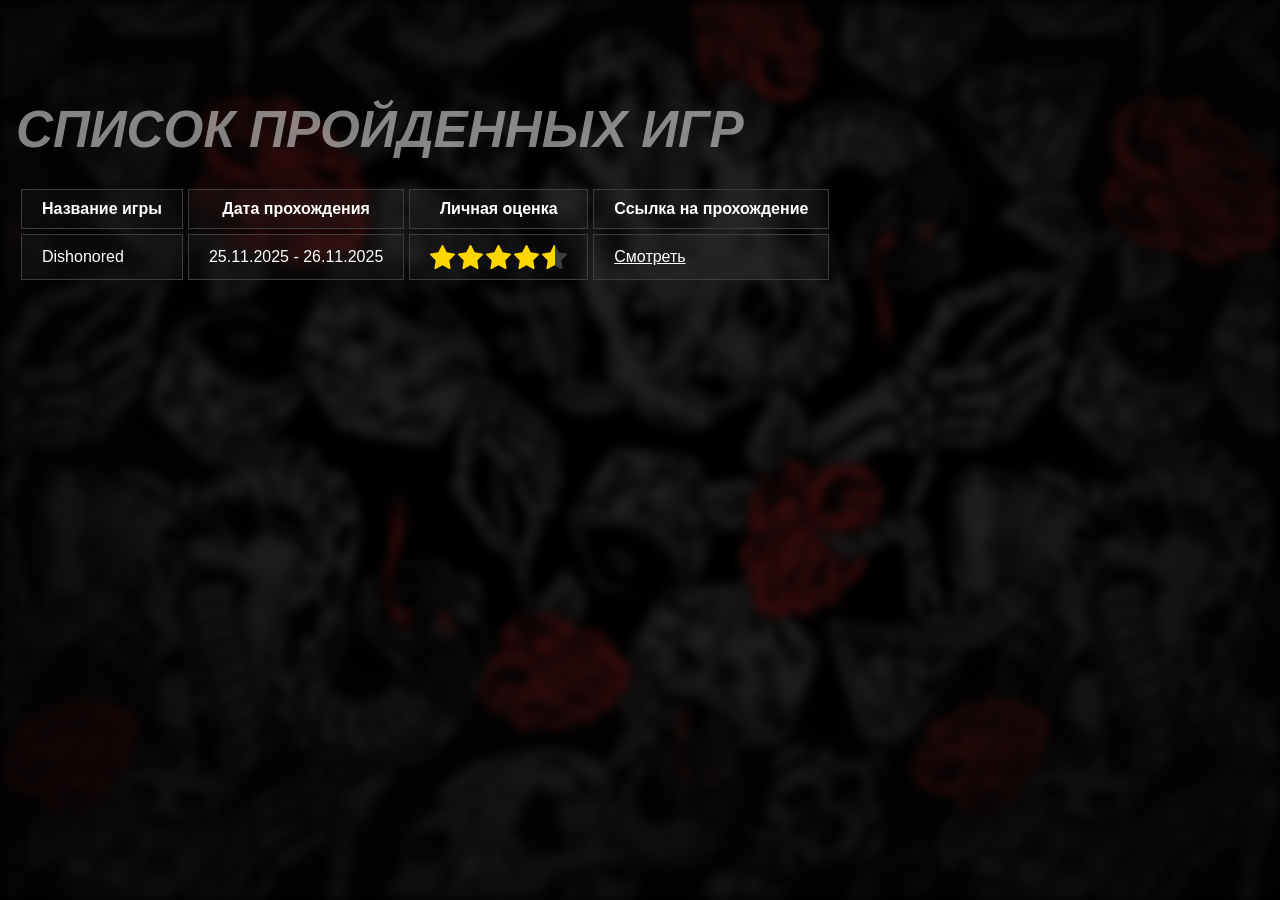
==== index.html @ 8944c531 "Upload files for game list" ====
<!DOCTYPE html>
<html lang="ru">

<head>
    <meta charset="UTF-8">
    <meta name="viewport" content="width=device-width, initial-scale=1.0">
    <title>Document</title>
    <link rel="stylesheet" href="./css/font.css">
    <link rel="stylesheet" href="./css/style.css">
</head>

<body>
    <main>
        <section>
            <div class="container">
                <h1>Список пройденных игр</h1>
                <table cellspacing="5">
                    <thead>
                        <tr>
                            <th>Название игры</th>
                            <th>Дата прохождения</th>
                            <th>Личная оценка</th>
                            <th>Ссылка на прохождение</th>
                        </tr>
                    </thead>
                    <tbody></tbody>
                </table>
            </div>
        </section>
    </main>
    <script>
        scrollFun = (e) => {
            e.forEach(item => {
                if (item.isIntersecting) {
                    item.target.classList.add("show");
                } else {
                    item.target.classList.remove("show");
                }
            })
        }
        let obeserverMutation = new IntersectionObserver(scrollFun);
        fetch("games.json")
            .then(result => result.json())
            .then(data => {
                let table = document.querySelector("tbody");
                if (data) {
                    data.forEach(li => {
                        let item = document.createElement("tr");

                        item.innerHTML = `<td>${li.name}</td><td>${li.date}</td><td><div class="stars" style="--rate: ${li.rate / 5 * 100}%; --countPadd: ${Math.floor(li.rate)}"></div></td><td><a href="${li.link}" target="_blank">Смотреть</a></td>`;
                        table.appendChild(item);
                        obeserverMutation.observe(item);
                    });
                    if (!data.length) {
                        let item = document.createElement("tr");
                        item.innerHTML = `<td colspan='4' style='text-align: center;'>Игр ещё нету</td>`;
                        table.appendChild(item);
                        obeserverMutation.observe(item);
                    }
                }
            });
    </script>
</body>

</html>
---- css/style.css ----
*{margin:0;padding:0;font-family:Arial,sans-serif;font-size:16px;outline:none;scrollbar-width:thin;scrollbar-color:var(--color-1) #070707}:root{--color-1: #621c21}.container{margin:0 auto;width:calc(100% - 32px);max-width:1440px}body{position:relative;z-index:1;background:#000}body:after{content:"";position:absolute;inset:0;z-index:0;background:url("../background.jpg") no-repeat center center/cover;background-attachment:fixed;opacity:.4;filter:blur(6px)}main{position:relative;min-height:100vh;z-index:1;box-sizing:border-box;padding:100px 0}main .container{position:relative}main h1{position:relative;text-transform:uppercase;color:#fff;font-size:4vw;top:0;left:0;font-style:italic;opacity:.5}main table{border-color:#3d3d3d;margin-top:25px}main table td,main table th{padding:10px 20px;color:#fff;border:1px solid #3d3d3d;-webkit-backdrop-filter:blur(6px);backdrop-filter:blur(6px);background:rgba(255,255,255,.031372549)}main table td a,main table th a{color:#fff}main table tbody tr{opacity:0;transition:1s ease}main table tbody tr.show{opacity:1}main table tbody tr .stars{position:relative;display:flex;align-items:center;justify-content:center;gap:3px;-webkit-mask:url('data:image/svg+xml;utf8,<svg width="137" height="24" viewBox="0 0 137 24" fill="none" xmlns="http://www.w3.org/2000/svg"><path d="M24.192 8.45108L16.6975 7.35612L13.3472 0.528203C13.2557 0.341259 13.1052 0.189923 12.9192 0.0979342C12.4528 -0.133521 11.8861 0.0593584 11.6529 0.528203L8.30266 7.35612L0.808145 8.45108C0.601522 8.48076 0.41261 8.57868 0.267974 8.72705C0.0931164 8.90772 -0.00323781 9.15079 8.308e-05 9.40284C0.00340397 9.6549 0.106128 9.89531 0.285684 10.0713L5.70806 15.3858L4.427 22.8903C4.39696 23.0649 4.41618 23.2444 4.48247 23.4086C4.54877 23.5727 4.65949 23.7149 4.80208 23.819C4.94467 23.9231 5.11342 23.985 5.28921 23.9976C5.46499 24.0102 5.64077 23.973 5.79662 23.8903L12.5001 20.3473L19.2035 23.8903C19.3865 23.9882 19.599 24.0209 19.8027 23.9853C20.3163 23.8962 20.6617 23.4066 20.5731 22.8903L19.2921 15.3858L24.7144 10.0713C24.862 9.92587 24.9594 9.73595 24.9889 9.52824C25.0686 9.00895 24.7085 8.52823 24.192 8.45108Z" fill="black"/><path d="M52.192 8.45108L44.6975 7.35612L41.3472 0.528203C41.2557 0.341259 41.1052 0.189923 40.9192 0.0979342C40.4528 -0.133521 39.8861 0.0593584 39.6529 0.528203L36.3027 7.35612L28.8081 8.45108C28.6015 8.48076 28.4126 8.57868 28.268 8.72705C28.0931 8.90772 27.9968 9.15079 28.0001 9.40284C28.0034 9.6549 28.1061 9.89531 28.2857 10.0713L33.7081 15.3858L32.427 22.8903C32.397 23.0649 32.4162 23.2444 32.4825 23.4086C32.5488 23.5727 32.6595 23.7149 32.8021 23.819C32.9447 23.9231 33.1134 23.985 33.2892 23.9976C33.465 24.0102 33.6408 23.973 33.7966 23.8903L40.5001 20.3473L47.2035 23.8903C47.3865 23.9882 47.599 24.0209 47.8027 23.9853C48.3163 23.8962 48.6617 23.4066 48.5731 22.8903L47.2921 15.3858L52.7144 10.0713C52.862 9.92587 52.9594 9.73595 52.9889 9.52824C53.0686 9.00895 52.7085 8.52823 52.192 8.45108Z" fill="black"/><path d="M80.192 8.45108L72.6975 7.35612L69.3472 0.528203C69.2557 0.341259 69.1052 0.189923 68.9192 0.0979342C68.4528 -0.133521 67.8861 0.0593584 67.6529 0.528203L64.3027 7.35612L56.8081 8.45108C56.6015 8.48076 56.4126 8.57868 56.268 8.72705C56.0931 8.90772 55.9968 9.15079 56.0001 9.40284C56.0034 9.6549 56.1061 9.89531 56.2857 10.0713L61.7081 15.3858L60.427 22.8903C60.397 23.0649 60.4162 23.2444 60.4825 23.4086C60.5488 23.5727 60.6595 23.7149 60.8021 23.819C60.9447 23.9231 61.1134 23.985 61.2892 23.9976C61.465 24.0102 61.6408 23.973 61.7966 23.8903L68.5001 20.3473L75.2035 23.8903C75.3865 23.9882 75.599 24.0209 75.8027 23.9853C76.3163 23.8962 76.6617 23.4066 76.5731 22.8903L75.2921 15.3858L80.7144 10.0713C80.862 9.92587 80.9594 9.73595 80.9889 9.52824C81.0686 9.00895 80.7085 8.52823 80.192 8.45108Z" fill="black"/><path d="M108.192 8.45108L100.697 7.35612L97.3472 0.528203C97.2557 0.341259 97.1052 0.189923 96.9192 0.0979342C96.4528 -0.133521 95.8861 0.0593584 95.6529 0.528203L92.3027 7.35612L84.8081 8.45108C84.6015 8.48076 84.4126 8.57868 84.268 8.72705C84.0931 8.90772 83.9968 9.15079 84.0001 9.40284C84.0034 9.6549 84.1061 9.89531 84.2857 10.0713L89.7081 15.3858L88.427 22.8903C88.397 23.0649 88.4162 23.2444 88.4825 23.4086C88.5488 23.5727 88.6595 23.7149 88.8021 23.819C88.9447 23.9231 89.1134 23.985 89.2892 23.9976C89.465 24.0102 89.6408 23.973 89.7966 23.8903L96.5001 20.3473L103.204 23.8903C103.387 23.9882 103.599 24.0209 103.803 23.9853C104.316 23.8962 104.662 23.4066 104.573 22.8903L103.292 15.3858L108.714 10.0713C108.862 9.92587 108.959 9.73595 108.989 9.52824C109.069 9.00895 108.709 8.52823 108.192 8.45108Z" fill="black"/><path d="M136.192 8.45108L128.697 7.35612L125.347 0.528203C125.256 0.341259 125.105 0.189923 124.919 0.0979342C124.453 -0.133521 123.886 0.0593584 123.653 0.528203L120.303 7.35612L112.808 8.45108C112.602 8.48076 112.413 8.57868 112.268 8.72705C112.093 8.90772 111.997 9.15079 112 9.40284C112.003 9.6549 112.106 9.89531 112.286 10.0713L117.708 15.3858L116.427 22.8903C116.397 23.0649 116.416 23.2444 116.482 23.4086C116.549 23.5727 116.659 23.7149 116.802 23.819C116.945 23.9231 117.113 23.985 117.289 23.9976C117.465 24.0102 117.641 23.973 117.797 23.8903L124.5 20.3473L131.204 23.8903C131.387 23.9882 131.599 24.0209 131.803 23.9853C132.316 23.8962 132.662 23.4066 132.573 22.8903L131.292 15.3858L136.714 10.0713C136.862 9.92587 136.959 9.73595 136.989 9.52824C137.069 9.00895 136.709 8.52823 136.192 8.45108Z" fill="black"/></svg>') no-repeat left center/contain;mask:url('data:image/svg+xml;utf8,<svg width="137" height="24" viewBox="0 0 137 24" fill="none" xmlns="http://www.w3.org/2000/svg"><path d="M24.192 8.45108L16.6975 7.35612L13.3472 0.528203C13.2557 0.341259 13.1052 0.189923 12.9192 0.0979342C12.4528 -0.133521 11.8861 0.0593584 11.6529 0.528203L8.30266 7.35612L0.808145 8.45108C0.601522 8.48076 0.41261 8.57868 0.267974 8.72705C0.0931164 8.90772 -0.00323781 9.15079 8.308e-05 9.40284C0.00340397 9.6549 0.106128 9.89531 0.285684 10.0713L5.70806 15.3858L4.427 22.8903C4.39696 23.0649 4.41618 23.2444 4.48247 23.4086C4.54877 23.5727 4.65949 23.7149 4.80208 23.819C4.94467 23.9231 5.11342 23.985 5.28921 23.9976C5.46499 24.0102 5.64077 23.973 5.79662 23.8903L12.5001 20.3473L19.2035 23.8903C19.3865 23.9882 19.599 24.0209 19.8027 23.9853C20.3163 23.8962 20.6617 23.4066 20.5731 22.8903L19.2921 15.3858L24.7144 10.0713C24.862 9.92587 24.9594 9.73595 24.9889 9.52824C25.0686 9.00895 24.7085 8.52823 24.192 8.45108Z" fill="black"/><path d="M52.192 8.45108L44.6975 7.35612L41.3472 0.528203C41.2557 0.341259 41.1052 0.189923 40.9192 0.0979342C40.4528 -0.133521 39.8861 0.0593584 39.6529 0.528203L36.3027 7.35612L28.8081 8.45108C28.6015 8.48076 28.4126 8.57868 28.268 8.72705C28.0931 8.90772 27.9968 9.15079 28.0001 9.40284C28.0034 9.6549 28.1061 9.89531 28.2857 10.0713L33.7081 15.3858L32.427 22.8903C32.397 23.0649 32.4162 23.2444 32.4825 23.4086C32.5488 23.5727 32.6595 23.7149 32.8021 23.819C32.9447 23.9231 33.1134 23.985 33.2892 23.9976C33.465 24.0102 33.6408 23.973 33.7966 23.8903L40.5001 20.3473L47.2035 23.8903C47.3865 23.9882 47.599 24.0209 47.8027 23.9853C48.3163 23.8962 48.6617 23.4066 48.5731 22.8903L47.2921 15.3858L52.7144 10.0713C52.862 9.92587 52.9594 9.73595 52.9889 9.52824C53.0686 9.00895 52.7085 8.52823 52.192 8.45108Z" fill="black"/><path d="M80.192 8.45108L72.6975 7.35612L69.3472 0.528203C69.2557 0.341259 69.1052 0.189923 68.9192 0.0979342C68.4528 -0.133521 67.8861 0.0593584 67.6529 0.528203L64.3027 7.35612L56.8081 8.45108C56.6015 8.48076 56.4126 8.57868 56.268 8.72705C56.0931 8.90772 55.9968 9.15079 56.0001 9.40284C56.0034 9.6549 56.1061 9.89531 56.2857 10.0713L61.7081 15.3858L60.427 22.8903C60.397 23.0649 60.4162 23.2444 60.4825 23.4086C60.5488 23.5727 60.6595 23.7149 60.8021 23.819C60.9447 23.9231 61.1134 23.985 61.2892 23.9976C61.465 24.0102 61.6408 23.973 61.7966 23.8903L68.5001 20.3473L75.2035 23.8903C75.3865 23.9882 75.599 24.0209 75.8027 23.9853C76.3163 23.8962 76.6617 23.4066 76.5731 22.8903L75.2921 15.3858L80.7144 10.0713C80.862 9.92587 80.9594 9.73595 80.9889 9.52824C81.0686 9.00895 80.7085 8.52823 80.192 8.45108Z" fill="black"/><path d="M108.192 8.45108L100.697 7.35612L97.3472 0.528203C97.2557 0.341259 97.1052 0.189923 96.9192 0.0979342C96.4528 -0.133521 95.8861 0.0593584 95.6529 0.528203L92.3027 7.35612L84.8081 8.45108C84.6015 8.48076 84.4126 8.57868 84.268 8.72705C84.0931 8.90772 83.9968 9.15079 84.0001 9.40284C84.0034 9.6549 84.1061 9.89531 84.2857 10.0713L89.7081 15.3858L88.427 22.8903C88.397 23.0649 88.4162 23.2444 88.4825 23.4086C88.5488 23.5727 88.6595 23.7149 88.8021 23.819C88.9447 23.9231 89.1134 23.985 89.2892 23.9976C89.465 24.0102 89.6408 23.973 89.7966 23.8903L96.5001 20.3473L103.204 23.8903C103.387 23.9882 103.599 24.0209 103.803 23.9853C104.316 23.8962 104.662 23.4066 104.573 22.8903L103.292 15.3858L108.714 10.0713C108.862 9.92587 108.959 9.73595 108.989 9.52824C109.069 9.00895 108.709 8.52823 108.192 8.45108Z" fill="black"/><path d="M136.192 8.45108L128.697 7.35612L125.347 0.528203C125.256 0.341259 125.105 0.189923 124.919 0.0979342C124.453 -0.133521 123.886 0.0593584 123.653 0.528203L120.303 7.35612L112.808 8.45108C112.602 8.48076 112.413 8.57868 112.268 8.72705C112.093 8.90772 111.997 9.15079 112 9.40284C112.003 9.6549 112.106 9.89531 112.286 10.0713L117.708 15.3858L116.427 22.8903C116.397 23.0649 116.416 23.2444 116.482 23.4086C116.549 23.5727 116.659 23.7149 116.802 23.819C116.945 23.9231 117.113 23.985 117.289 23.9976C117.465 24.0102 117.641 23.973 117.797 23.8903L124.5 20.3473L131.204 23.8903C131.387 23.9882 131.599 24.0209 131.803 23.9853C132.316 23.8962 132.662 23.4066 132.573 22.8903L131.292 15.3858L136.714 10.0713C136.862 9.92587 136.959 9.73595 136.989 9.52824C137.069 9.00895 136.709 8.52823 136.192 8.45108Z" fill="black"/></svg>') no-repeat left center/contain;height:24px;aspect-ratio:137/24;background:#3d3d3d}main table tbody tr .stars:after{content:"";position:absolute;top:0;left:0;width:calc(var(--rate) + var(--countPadd)*.4px);height:100%;background:gold}
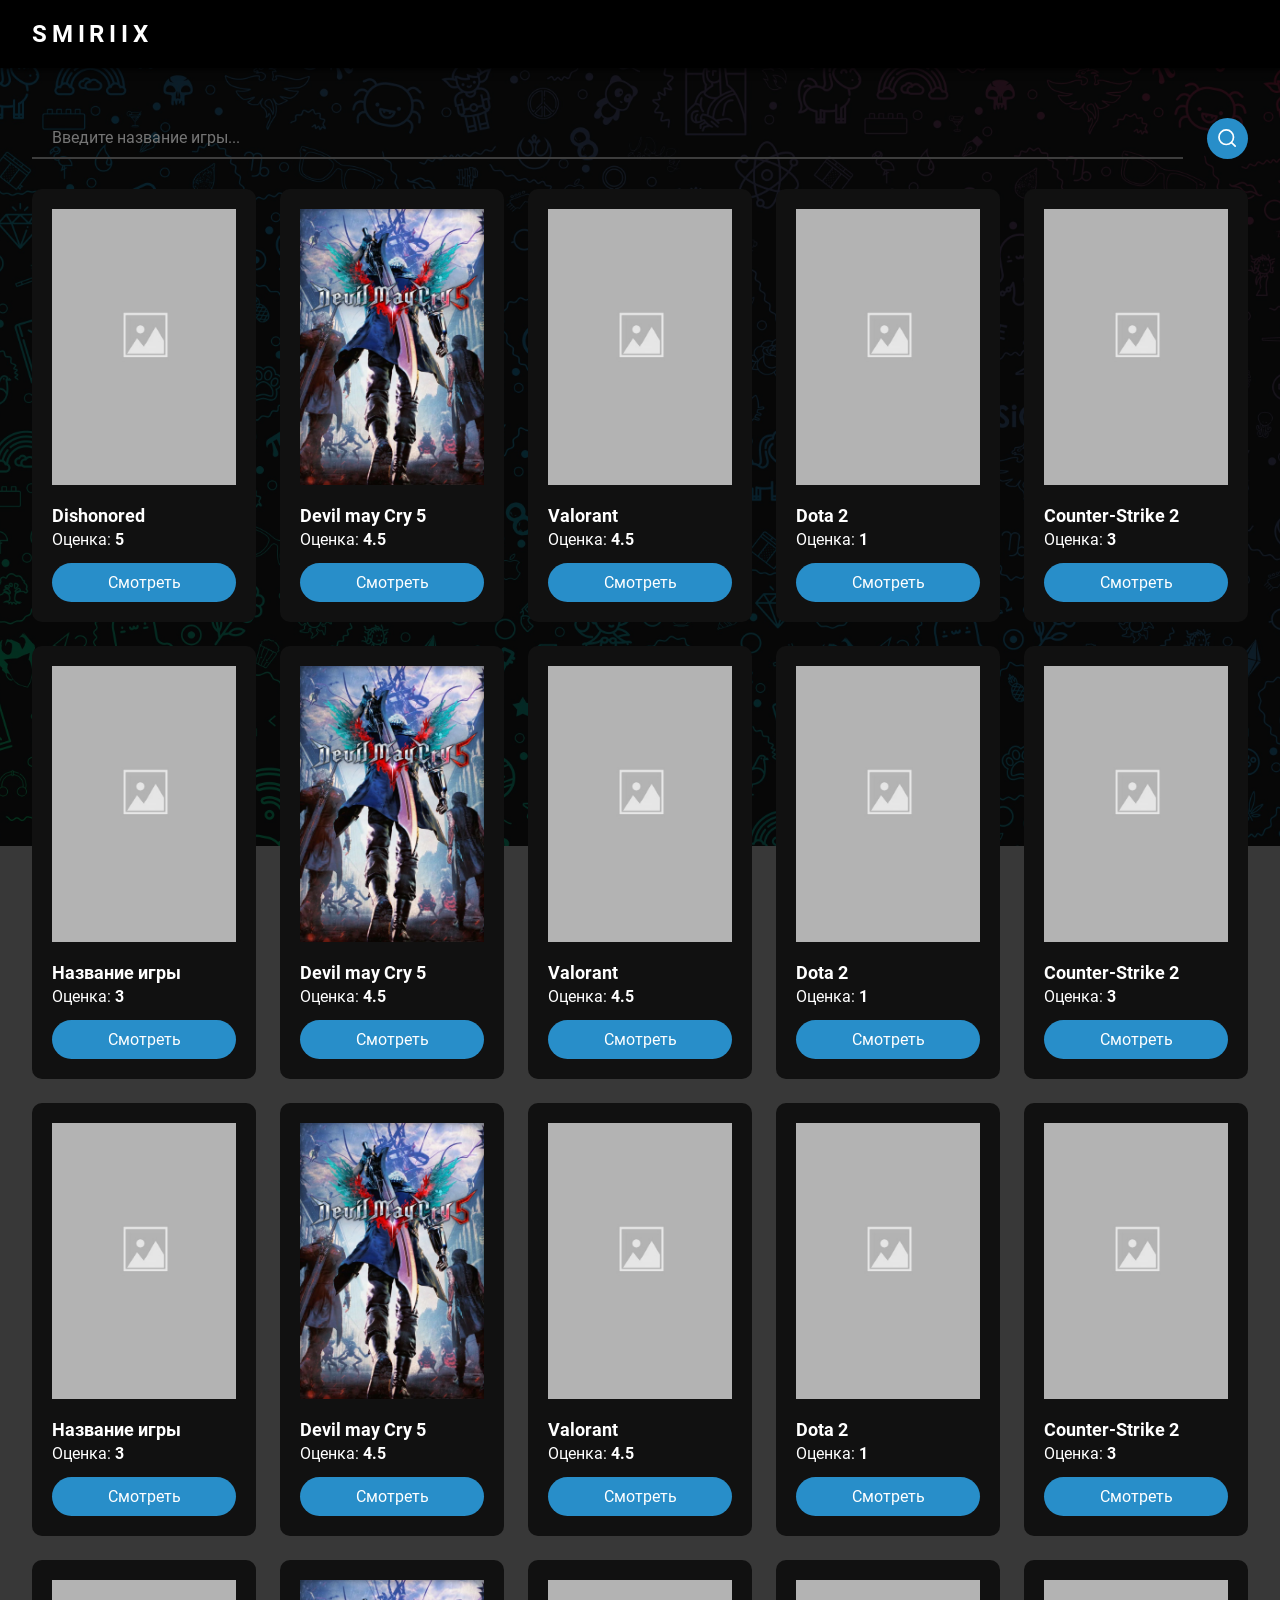
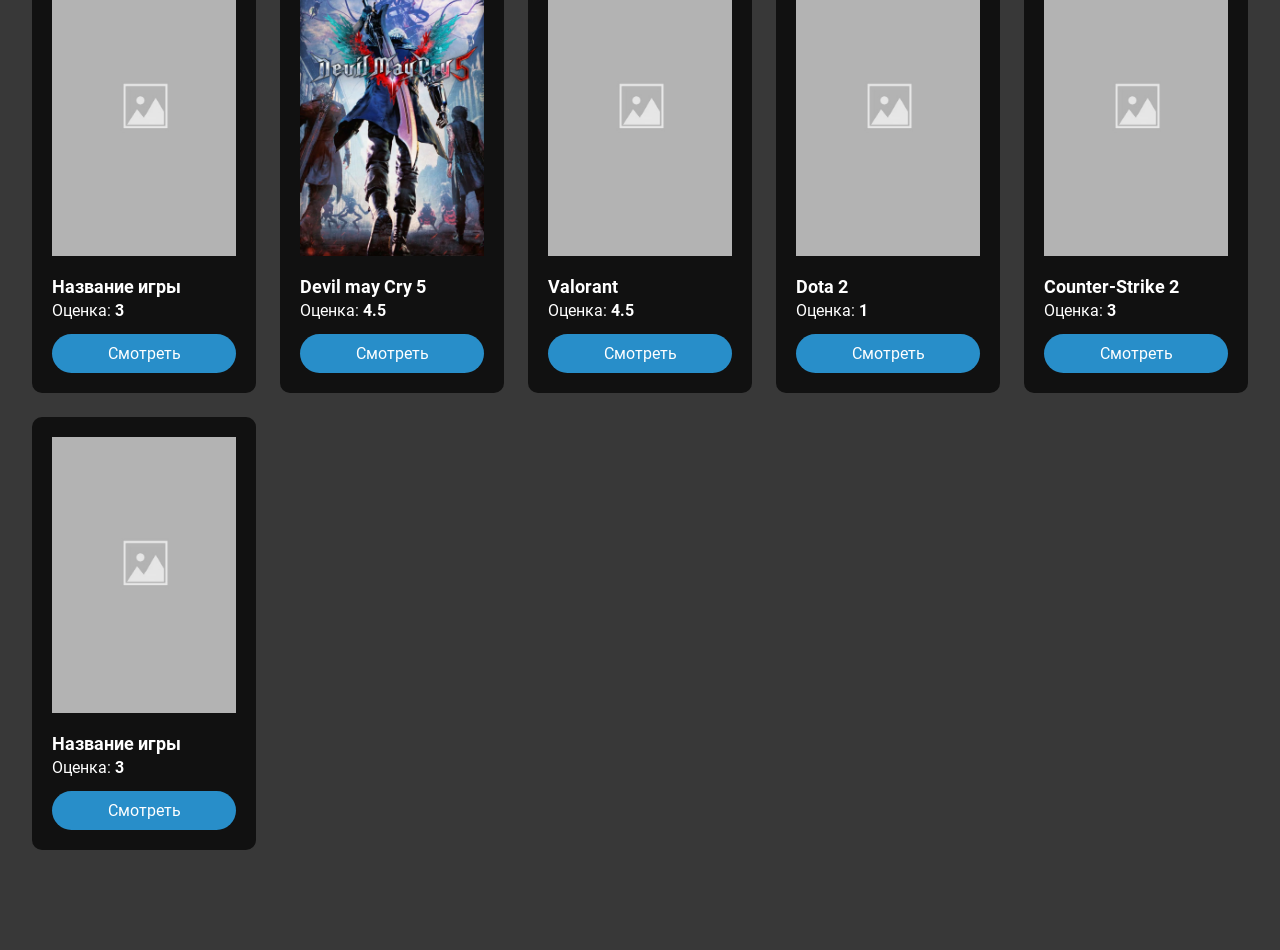
==== commit 06fec629: "Update version" ====
--- a/index.html
+++ b/index.html
@@ -1,6 +1,5 @@
 <!DOCTYPE html>
 <html lang="ru">
-
 <head>
     <meta charset="UTF-8">
     <meta name="viewport" content="width=device-width, initial-scale=1.0">
@@ -8,58 +7,23 @@
     <link rel="stylesheet" href="./css/font.css">
     <link rel="stylesheet" href="./css/style.css">
 </head>
-
 <body>
-    <main>
-        <section>
-            <div class="container">
-                <h1>Список пройденных игр</h1>
-                <table cellspacing="5">
-                    <thead>
-                        <tr>
-                            <th>Название игры</th>
-                            <th>Дата прохождения</th>
-                            <th>Личная оценка</th>
-                            <th>Ссылка на прохождение</th>
-                        </tr>
-                    </thead>
-                    <tbody></tbody>
-                </table>
+    <header class="header">
+        <div class="container">
+            <div class="header__wrapper">
+                <a href="/" class="header__logo">Smiriix</a>
             </div>
-        </section>
-    </main>
-    <script>
-        scrollFun = (e) => {
-            e.forEach(item => {
-                if (item.isIntersecting) {
-                    item.target.classList.add("show");
-                } else {
-                    item.target.classList.remove("show");
-                }
-            })
-        }
-        let obeserverMutation = new IntersectionObserver(scrollFun);
-        fetch("games.json")
-            .then(result => result.json())
-            .then(data => {
-                let table = document.querySelector("tbody");
-                if (data) {
-                    data.forEach(li => {
-                        let item = document.createElement("tr");
-
-                        item.innerHTML = `<td>${li.name}</td><td>${li.date}</td><td><div class="stars" style="--rate: ${li.rate / 5 * 100}%; --countPadd: ${Math.floor(li.rate)}"></div></td><td><a href="${li.link}" target="_blank">Смотреть</a></td>`;
-                        table.appendChild(item);
-                        obeserverMutation.observe(item);
-                    });
-                    if (!data.length) {
-                        let item = document.createElement("tr");
-                        item.innerHTML = `<td colspan='4' style='text-align: center;'>Игр ещё нету</td>`;
-                        table.appendChild(item);
-                        obeserverMutation.observe(item);
-                    }
-                }
-            });
-    </script>
+        </div>
+    </header>
+    <section class="gameList">
+        <div class="container">
+            <form class="gameList__search" method="GET">
+                <input type="text" name="q" minlength="3" placeholder="Введите название игры...">
+                <button type="submit"></button>
+            </form>
+            <div class="gameList__wrapper"></div>
+        </div>
+    </section>
+    <script src="./js/script.js"></script>
 </body>
-
 </html>
--- a/css/font.css
+++ b/css/font.css
@@ -0,0 +1,131 @@
+@font-face {
+    font-family: 'Roboto';
+    src: url('../fonts/Roboto/Roboto-MediumItalic.eot');
+    src: local('Roboto Medium Italic'), local('Roboto-MediumItalic'),
+        url('../fonts/Roboto/Roboto-MediumItalic.eot?#iefix') format('embedded-opentype'),
+        url('../fonts/Roboto/Roboto-MediumItalic.woff') format('woff'),
+        url('../fonts/Roboto/Roboto-MediumItalic.ttf') format('truetype');
+    font-weight: 500;
+    font-style: italic;
+}
+
+@font-face {
+    font-family: 'Roboto';
+    src: url('../fonts/Roboto/Roboto-Italic.eot');
+    src: local('Roboto Italic'), local('Roboto-Italic'),
+        url('../fonts/Roboto/Roboto-Italic.eot?#iefix') format('embedded-opentype'),
+        url('../fonts/Roboto/Roboto-Italic.woff') format('woff'),
+        url('../fonts/Roboto/Roboto-Italic.ttf') format('truetype');
+    font-weight: normal;
+    font-style: italic;
+}
+
+@font-face {
+    font-family: 'Roboto';
+    src: url('../fonts/Roboto/Roboto-Bold.eot');
+    src: local('Roboto Bold'), local('Roboto-Bold'),
+        url('../fonts/Roboto/Roboto-Bold.eot?#iefix') format('embedded-opentype'),
+        url('../fonts/Roboto/Roboto-Bold.woff') format('woff'),
+        url('../fonts/Roboto/Roboto-Bold.ttf') format('truetype');
+    font-weight: bold;
+    font-style: normal;
+}
+
+@font-face {
+    font-family: 'Roboto';
+    src: url('../fonts/Roboto/Roboto-Regular.eot');
+    src: local('Roboto'), local('Roboto-Regular'),
+        url('../fonts/Roboto/Roboto-Regular.eot?#iefix') format('embedded-opentype'),
+        url('../fonts/Roboto/Roboto-Regular.woff') format('woff'),
+        url('../fonts/Roboto/Roboto-Regular.ttf') format('truetype');
+    font-weight: normal;
+    font-style: normal;
+}
+
+@font-face {
+    font-family: 'Roboto';
+    src: url('../fonts/Roboto/Roboto-Medium.eot');
+    src: local('Roboto Medium'), local('Roboto-Medium'),
+        url('../fonts/Roboto/Roboto-Medium.eot?#iefix') format('embedded-opentype'),
+        url('../fonts/Roboto/Roboto-Medium.woff') format('woff'),
+        url('../fonts/Roboto/Roboto-Medium.ttf') format('truetype');
+    font-weight: 500;
+    font-style: normal;
+}
+
+@font-face {
+    font-family: 'Roboto';
+    src: url('../fonts/Roboto/Roboto-BoldItalic.eot');
+    src: local('Roboto Bold Italic'), local('Roboto-BoldItalic'),
+        url('../fonts/Roboto/Roboto-BoldItalic.eot?#iefix') format('embedded-opentype'),
+        url('../fonts/Roboto/Roboto-BoldItalic.woff') format('woff'),
+        url('../fonts/Roboto/Roboto-BoldItalic.ttf') format('truetype');
+    font-weight: bold;
+    font-style: italic;
+}
+
+@font-face {
+    font-family: 'Roboto';
+    src: url('../fonts/Roboto/Roboto-ThinItalic.eot');
+    src: local('Roboto Thin Italic'), local('Roboto-ThinItalic'),
+        url('../fonts/Roboto/Roboto-ThinItalic.eot?#iefix') format('embedded-opentype'),
+        url('../fonts/Roboto/Roboto-ThinItalic.woff') format('woff'),
+        url('../fonts/Roboto/Roboto-ThinItalic.ttf') format('truetype');
+    font-weight: 100;
+    font-style: italic;
+}
+
+@font-face {
+    font-family: 'Roboto';
+    src: url('../fonts/Roboto/Roboto-Black.eot');
+    src: local('Roboto Black'), local('Roboto-Black'),
+        url('../fonts/Roboto/Roboto-Black.eot?#iefix') format('embedded-opentype'),
+        url('../fonts/Roboto/Roboto-Black.woff') format('woff'),
+        url('../fonts/Roboto/Roboto-Black.ttf') format('truetype');
+    font-weight: 900;
+    font-style: normal;
+}
+
+@font-face {
+    font-family: 'Roboto';
+    src: url('../fonts/Roboto/Roboto-Light.eot');
+    src: local('Roboto Light'), local('Roboto-Light'),
+        url('../fonts/Roboto/Roboto-Light.eot?#iefix') format('embedded-opentype'),
+        url('../fonts/Roboto/Roboto-Light.woff') format('woff'),
+        url('../fonts/Roboto/Roboto-Light.ttf') format('truetype');
+    font-weight: 300;
+    font-style: normal;
+}
+
+@font-face {
+    font-family: 'Roboto';
+    src: url('../fonts/Roboto/Roboto-LightItalic.eot');
+    src: local('Roboto Light Italic'), local('Roboto-LightItalic'),
+        url('../fonts/Roboto/Roboto-LightItalic.eot?#iefix') format('embedded-opentype'),
+        url('../fonts/Roboto/Roboto-LightItalic.woff') format('woff'),
+        url('../fonts/Roboto/Roboto-LightItalic.ttf') format('truetype');
+    font-weight: 300;
+    font-style: italic;
+}
+
+@font-face {
+    font-family: 'Roboto';
+    src: url('../fonts/Roboto/Roboto-BlackItalic.eot');
+    src: local('Roboto Black Italic'), local('Roboto-BlackItalic'),
+        url('../fonts/Roboto/Roboto-BlackItalic.eot?#iefix') format('embedded-opentype'),
+        url('../fonts/Roboto/Roboto-BlackItalic.woff') format('woff'),
+        url('../fonts/Roboto/Roboto-BlackItalic.ttf') format('truetype');
+    font-weight: 900;
+    font-style: italic;
+}
+
+@font-face {
+    font-family: 'Roboto';
+    src: url('../fonts/Roboto/Roboto-Thin.eot');
+    src: local('Roboto Thin'), local('Roboto-Thin'),
+        url('../fonts/Roboto/Roboto-Thin.eot?#iefix') format('embedded-opentype'),
+        url('../fonts/Roboto/Roboto-Thin.woff') format('woff'),
+        url('../fonts/Roboto/Roboto-Thin.ttf') format('truetype');
+    font-weight: 100;
+    font-style: normal;
+}
--- a/css/style.css
+++ b/css/style.css
@@ -1 +1,137 @@
-*{margin:0;padding:0;font-family:Arial,sans-serif;font-size:16px;outline:none;scrollbar-width:thin;scrollbar-color:var(--color-1) #070707}:root{--color-1: #621c21}.container{margin:0 auto;width:calc(100% - 32px);max-width:1440px}body{position:relative;z-index:1;background:#000}body:after{content:"";position:absolute;inset:0;z-index:0;background:url("../background.jpg") no-repeat center center/cover;background-attachment:fixed;opacity:.4;filter:blur(6px)}main{position:relative;min-height:100vh;z-index:1;box-sizing:border-box;padding:100px 0}main .container{position:relative}main h1{position:relative;text-transform:uppercase;color:#fff;font-size:4vw;top:0;left:0;font-style:italic;opacity:.5}main table{border-color:#3d3d3d;margin-top:25px}main table td,main table th{padding:10px 20px;color:#fff;border:1px solid #3d3d3d;-webkit-backdrop-filter:blur(6px);backdrop-filter:blur(6px);background:rgba(255,255,255,.031372549)}main table td a,main table th a{color:#fff}main table tbody tr{opacity:0;transition:1s ease}main table tbody tr.show{opacity:1}main table tbody tr .stars{position:relative;display:flex;align-items:center;justify-content:center;gap:3px;-webkit-mask:url('data:image/svg+xml;utf8,<svg width="137" height="24" viewBox="0 0 137 24" fill="none" xmlns="http://www.w3.org/2000/svg"><path d="M24.192 8.45108L16.6975 7.35612L13.3472 0.528203C13.2557 0.341259 13.1052 0.189923 12.9192 0.0979342C12.4528 -0.133521 11.8861 0.0593584 11.6529 0.528203L8.30266 7.35612L0.808145 8.45108C0.601522 8.48076 0.41261 8.57868 0.267974 8.72705C0.0931164 8.90772 -0.00323781 9.15079 8.308e-05 9.40284C0.00340397 9.6549 0.106128 9.89531 0.285684 10.0713L5.70806 15.3858L4.427 22.8903C4.39696 23.0649 4.41618 23.2444 4.48247 23.4086C4.54877 23.5727 4.65949 23.7149 4.80208 23.819C4.94467 23.9231 5.11342 23.985 5.28921 23.9976C5.46499 24.0102 5.64077 23.973 5.79662 23.8903L12.5001 20.3473L19.2035 23.8903C19.3865 23.9882 19.599 24.0209 19.8027 23.9853C20.3163 23.8962 20.6617 23.4066 20.5731 22.8903L19.2921 15.3858L24.7144 10.0713C24.862 9.92587 24.9594 9.73595 24.9889 9.52824C25.0686 9.00895 24.7085 8.52823 24.192 8.45108Z" fill="black"/><path d="M52.192 8.45108L44.6975 7.35612L41.3472 0.528203C41.2557 0.341259 41.1052 0.189923 40.9192 0.0979342C40.4528 -0.133521 39.8861 0.0593584 39.6529 0.528203L36.3027 7.35612L28.8081 8.45108C28.6015 8.48076 28.4126 8.57868 28.268 8.72705C28.0931 8.90772 27.9968 9.15079 28.0001 9.40284C28.0034 9.6549 28.1061 9.89531 28.2857 10.0713L33.7081 15.3858L32.427 22.8903C32.397 23.0649 32.4162 23.2444 32.4825 23.4086C32.5488 23.5727 32.6595 23.7149 32.8021 23.819C32.9447 23.9231 33.1134 23.985 33.2892 23.9976C33.465 24.0102 33.6408 23.973 33.7966 23.8903L40.5001 20.3473L47.2035 23.8903C47.3865 23.9882 47.599 24.0209 47.8027 23.9853C48.3163 23.8962 48.6617 23.4066 48.5731 22.8903L47.2921 15.3858L52.7144 10.0713C52.862 9.92587 52.9594 9.73595 52.9889 9.52824C53.0686 9.00895 52.7085 8.52823 52.192 8.45108Z" fill="black"/><path d="M80.192 8.45108L72.6975 7.35612L69.3472 0.528203C69.2557 0.341259 69.1052 0.189923 68.9192 0.0979342C68.4528 -0.133521 67.8861 0.0593584 67.6529 0.528203L64.3027 7.35612L56.8081 8.45108C56.6015 8.48076 56.4126 8.57868 56.268 8.72705C56.0931 8.90772 55.9968 9.15079 56.0001 9.40284C56.0034 9.6549 56.1061 9.89531 56.2857 10.0713L61.7081 15.3858L60.427 22.8903C60.397 23.0649 60.4162 23.2444 60.4825 23.4086C60.5488 23.5727 60.6595 23.7149 60.8021 23.819C60.9447 23.9231 61.1134 23.985 61.2892 23.9976C61.465 24.0102 61.6408 23.973 61.7966 23.8903L68.5001 20.3473L75.2035 23.8903C75.3865 23.9882 75.599 24.0209 75.8027 23.9853C76.3163 23.8962 76.6617 23.4066 76.5731 22.8903L75.2921 15.3858L80.7144 10.0713C80.862 9.92587 80.9594 9.73595 80.9889 9.52824C81.0686 9.00895 80.7085 8.52823 80.192 8.45108Z" fill="black"/><path d="M108.192 8.45108L100.697 7.35612L97.3472 0.528203C97.2557 0.341259 97.1052 0.189923 96.9192 0.0979342C96.4528 -0.133521 95.8861 0.0593584 95.6529 0.528203L92.3027 7.35612L84.8081 8.45108C84.6015 8.48076 84.4126 8.57868 84.268 8.72705C84.0931 8.90772 83.9968 9.15079 84.0001 9.40284C84.0034 9.6549 84.1061 9.89531 84.2857 10.0713L89.7081 15.3858L88.427 22.8903C88.397 23.0649 88.4162 23.2444 88.4825 23.4086C88.5488 23.5727 88.6595 23.7149 88.8021 23.819C88.9447 23.9231 89.1134 23.985 89.2892 23.9976C89.465 24.0102 89.6408 23.973 89.7966 23.8903L96.5001 20.3473L103.204 23.8903C103.387 23.9882 103.599 24.0209 103.803 23.9853C104.316 23.8962 104.662 23.4066 104.573 22.8903L103.292 15.3858L108.714 10.0713C108.862 9.92587 108.959 9.73595 108.989 9.52824C109.069 9.00895 108.709 8.52823 108.192 8.45108Z" fill="black"/><path d="M136.192 8.45108L128.697 7.35612L125.347 0.528203C125.256 0.341259 125.105 0.189923 124.919 0.0979342C124.453 -0.133521 123.886 0.0593584 123.653 0.528203L120.303 7.35612L112.808 8.45108C112.602 8.48076 112.413 8.57868 112.268 8.72705C112.093 8.90772 111.997 9.15079 112 9.40284C112.003 9.6549 112.106 9.89531 112.286 10.0713L117.708 15.3858L116.427 22.8903C116.397 23.0649 116.416 23.2444 116.482 23.4086C116.549 23.5727 116.659 23.7149 116.802 23.819C116.945 23.9231 117.113 23.985 117.289 23.9976C117.465 24.0102 117.641 23.973 117.797 23.8903L124.5 20.3473L131.204 23.8903C131.387 23.9882 131.599 24.0209 131.803 23.9853C132.316 23.8962 132.662 23.4066 132.573 22.8903L131.292 15.3858L136.714 10.0713C136.862 9.92587 136.959 9.73595 136.989 9.52824C137.069 9.00895 136.709 8.52823 136.192 8.45108Z" fill="black"/></svg>') no-repeat left center/contain;mask:url('data:image/svg+xml;utf8,<svg width="137" height="24" viewBox="0 0 137 24" fill="none" xmlns="http://www.w3.org/2000/svg"><path d="M24.192 8.45108L16.6975 7.35612L13.3472 0.528203C13.2557 0.341259 13.1052 0.189923 12.9192 0.0979342C12.4528 -0.133521 11.8861 0.0593584 11.6529 0.528203L8.30266 7.35612L0.808145 8.45108C0.601522 8.48076 0.41261 8.57868 0.267974 8.72705C0.0931164 8.90772 -0.00323781 9.15079 8.308e-05 9.40284C0.00340397 9.6549 0.106128 9.89531 0.285684 10.0713L5.70806 15.3858L4.427 22.8903C4.39696 23.0649 4.41618 23.2444 4.48247 23.4086C4.54877 23.5727 4.65949 23.7149 4.80208 23.819C4.94467 23.9231 5.11342 23.985 5.28921 23.9976C5.46499 24.0102 5.64077 23.973 5.79662 23.8903L12.5001 20.3473L19.2035 23.8903C19.3865 23.9882 19.599 24.0209 19.8027 23.9853C20.3163 23.8962 20.6617 23.4066 20.5731 22.8903L19.2921 15.3858L24.7144 10.0713C24.862 9.92587 24.9594 9.73595 24.9889 9.52824C25.0686 9.00895 24.7085 8.52823 24.192 8.45108Z" fill="black"/><path d="M52.192 8.45108L44.6975 7.35612L41.3472 0.528203C41.2557 0.341259 41.1052 0.189923 40.9192 0.0979342C40.4528 -0.133521 39.8861 0.0593584 39.6529 0.528203L36.3027 7.35612L28.8081 8.45108C28.6015 8.48076 28.4126 8.57868 28.268 8.72705C28.0931 8.90772 27.9968 9.15079 28.0001 9.40284C28.0034 9.6549 28.1061 9.89531 28.2857 10.0713L33.7081 15.3858L32.427 22.8903C32.397 23.0649 32.4162 23.2444 32.4825 23.4086C32.5488 23.5727 32.6595 23.7149 32.8021 23.819C32.9447 23.9231 33.1134 23.985 33.2892 23.9976C33.465 24.0102 33.6408 23.973 33.7966 23.8903L40.5001 20.3473L47.2035 23.8903C47.3865 23.9882 47.599 24.0209 47.8027 23.9853C48.3163 23.8962 48.6617 23.4066 48.5731 22.8903L47.2921 15.3858L52.7144 10.0713C52.862 9.92587 52.9594 9.73595 52.9889 9.52824C53.0686 9.00895 52.7085 8.52823 52.192 8.45108Z" fill="black"/><path d="M80.192 8.45108L72.6975 7.35612L69.3472 0.528203C69.2557 0.341259 69.1052 0.189923 68.9192 0.0979342C68.4528 -0.133521 67.8861 0.0593584 67.6529 0.528203L64.3027 7.35612L56.8081 8.45108C56.6015 8.48076 56.4126 8.57868 56.268 8.72705C56.0931 8.90772 55.9968 9.15079 56.0001 9.40284C56.0034 9.6549 56.1061 9.89531 56.2857 10.0713L61.7081 15.3858L60.427 22.8903C60.397 23.0649 60.4162 23.2444 60.4825 23.4086C60.5488 23.5727 60.6595 23.7149 60.8021 23.819C60.9447 23.9231 61.1134 23.985 61.2892 23.9976C61.465 24.0102 61.6408 23.973 61.7966 23.8903L68.5001 20.3473L75.2035 23.8903C75.3865 23.9882 75.599 24.0209 75.8027 23.9853C76.3163 23.8962 76.6617 23.4066 76.5731 22.8903L75.2921 15.3858L80.7144 10.0713C80.862 9.92587 80.9594 9.73595 80.9889 9.52824C81.0686 9.00895 80.7085 8.52823 80.192 8.45108Z" fill="black"/><path d="M108.192 8.45108L100.697 7.35612L97.3472 0.528203C97.2557 0.341259 97.1052 0.189923 96.9192 0.0979342C96.4528 -0.133521 95.8861 0.0593584 95.6529 0.528203L92.3027 7.35612L84.8081 8.45108C84.6015 8.48076 84.4126 8.57868 84.268 8.72705C84.0931 8.90772 83.9968 9.15079 84.0001 9.40284C84.0034 9.6549 84.1061 9.89531 84.2857 10.0713L89.7081 15.3858L88.427 22.8903C88.397 23.0649 88.4162 23.2444 88.4825 23.4086C88.5488 23.5727 88.6595 23.7149 88.8021 23.819C88.9447 23.9231 89.1134 23.985 89.2892 23.9976C89.465 24.0102 89.6408 23.973 89.7966 23.8903L96.5001 20.3473L103.204 23.8903C103.387 23.9882 103.599 24.0209 103.803 23.9853C104.316 23.8962 104.662 23.4066 104.573 22.8903L103.292 15.3858L108.714 10.0713C108.862 9.92587 108.959 9.73595 108.989 9.52824C109.069 9.00895 108.709 8.52823 108.192 8.45108Z" fill="black"/><path d="M136.192 8.45108L128.697 7.35612L125.347 0.528203C125.256 0.341259 125.105 0.189923 124.919 0.0979342C124.453 -0.133521 123.886 0.0593584 123.653 0.528203L120.303 7.35612L112.808 8.45108C112.602 8.48076 112.413 8.57868 112.268 8.72705C112.093 8.90772 111.997 9.15079 112 9.40284C112.003 9.6549 112.106 9.89531 112.286 10.0713L117.708 15.3858L116.427 22.8903C116.397 23.0649 116.416 23.2444 116.482 23.4086C116.549 23.5727 116.659 23.7149 116.802 23.819C116.945 23.9231 117.113 23.985 117.289 23.9976C117.465 24.0102 117.641 23.973 117.797 23.8903L124.5 20.3473L131.204 23.8903C131.387 23.9882 131.599 24.0209 131.803 23.9853C132.316 23.8962 132.662 23.4066 132.573 22.8903L131.292 15.3858L136.714 10.0713C136.862 9.92587 136.959 9.73595 136.989 9.52824C137.069 9.00895 136.709 8.52823 136.192 8.45108Z" fill="black"/></svg>') no-repeat left center/contain;height:24px;aspect-ratio:137/24;background:#3d3d3d}main table tbody tr .stars:after{content:"";position:absolute;top:0;left:0;width:calc(var(--rate) + var(--countPadd)*.4px);height:100%;background:gold}+* {
+    margin: 0;
+    padding: 0;
+    font-family: 'Roboto', Arial, sans-serif;
+    font-size: 16px;
+    outline: none;
+    scrollbar-width: thin;
+    scrollbar-color: var(--color-1) #050707;
+    box-sizing: border-box;
+}
+
+:root {
+    --color-1: rgb(40, 142, 201);
+}
+
+body {
+    position: relative;
+    min-height: 100vh;
+    background-color: #383838;
+    background-image: url("../assets/background.jpg");
+    background-position: center;
+    background-repeat: no-repeat;
+    background-size: 110vw;
+    background-attachment: fixed;
+    background-blend-mode: multiply;
+}
+.container {
+    margin: 0 auto;
+    max-width: 1440px;
+    width: calc(100% - 64px);
+}
+
+.header {
+    position: sticky;
+    top: 0;
+    padding: 20px 0;
+    background: #000;
+    box-shadow: 0 0 8px 1px #000;
+    z-index: 50;
+}
+.header__logo {
+    text-decoration: none;
+    color: #fff;
+    font-weight: 700;
+    text-transform: uppercase;
+    font-size: 24px;
+    letter-spacing: .2em;
+}
+
+.gameList {
+    margin: 50px 0 100px;
+}
+.gameList__search {
+    display: grid;
+    grid-template-columns: 1fr 41px;
+    margin-bottom: 30px;
+    gap: 24px;
+}
+.gameList__search input {
+    padding: 10px 20px;
+    background: transparent;
+    border: none;
+    border-bottom: 2px solid #3d3d3d;
+    color: #fff;
+}
+.gameList__search button {
+    position: relative;
+    background: var(--color-1);
+    border: none;
+    border-radius: 50%;
+    overflow: hidden;
+    cursor: pointer;
+    transition: .3s ease;
+}
+
+.gameList__search button:hover {
+    opacity: 0.6;
+}
+.gameList__search button:after {
+    content: '';
+    position: absolute;
+    inset: 0;
+    background: #fff;
+    transform: scale(.5);
+    mask: url('data:image/svg+xml;utf8,<svg xmlns="http://www.w3.org/2000/svg" width="24" height="24" viewBox="0 0 24 24"><title>Search SVG Icon</title><path fill="none" stroke="currentColor" stroke-linecap="round" stroke-width="2" d="m21 21l-4.486-4.494M19 10.5a8.5 8.5 0 1 1-17 0a8.5 8.5 0 0 1 17 0Z"/></svg>') no-repeat center center / contain;
+}
+.gameList__wrapper {
+    display: grid;
+    grid-template-columns: repeat(5, 1fr);
+    gap: 24px;
+}
+.gameList__item {
+    display: block;
+    background: #111;
+    padding: 20px;
+    border-radius: 10px;
+    transition: opacity .3s ease;
+    opacity: 0;
+}
+.gameList__item.show {
+    opacity: 1;
+}
+.gameList__item img {
+    display: block;
+    width: 100%;
+    height: unset;
+    aspect-ratio: 2 / 3;
+    object-fit: cover;
+    object-position: center center;
+    margin-bottom: 20px;
+}
+.gameList__item_data {
+    display: grid;
+    gap: 4px;
+}
+.gameList__item_data p {
+    color: #fff;
+    font-weight: 700;
+    font-size: 18px;
+}
+.gameList__item_data span {
+    color: #fff;
+    margin-bottom: 10px;
+}
+.gameList__item_data a {
+    text-decoration: none;
+    background: var(--color-1);
+    text-decoration: none;
+    color: #fff;
+    text-align: center;
+    padding: 10px;
+    border-radius: 100px;
+    transition: opacity .3s ease;
+}
+.gameList__item_data a:hover {
+    opacity: 0.6;
+}
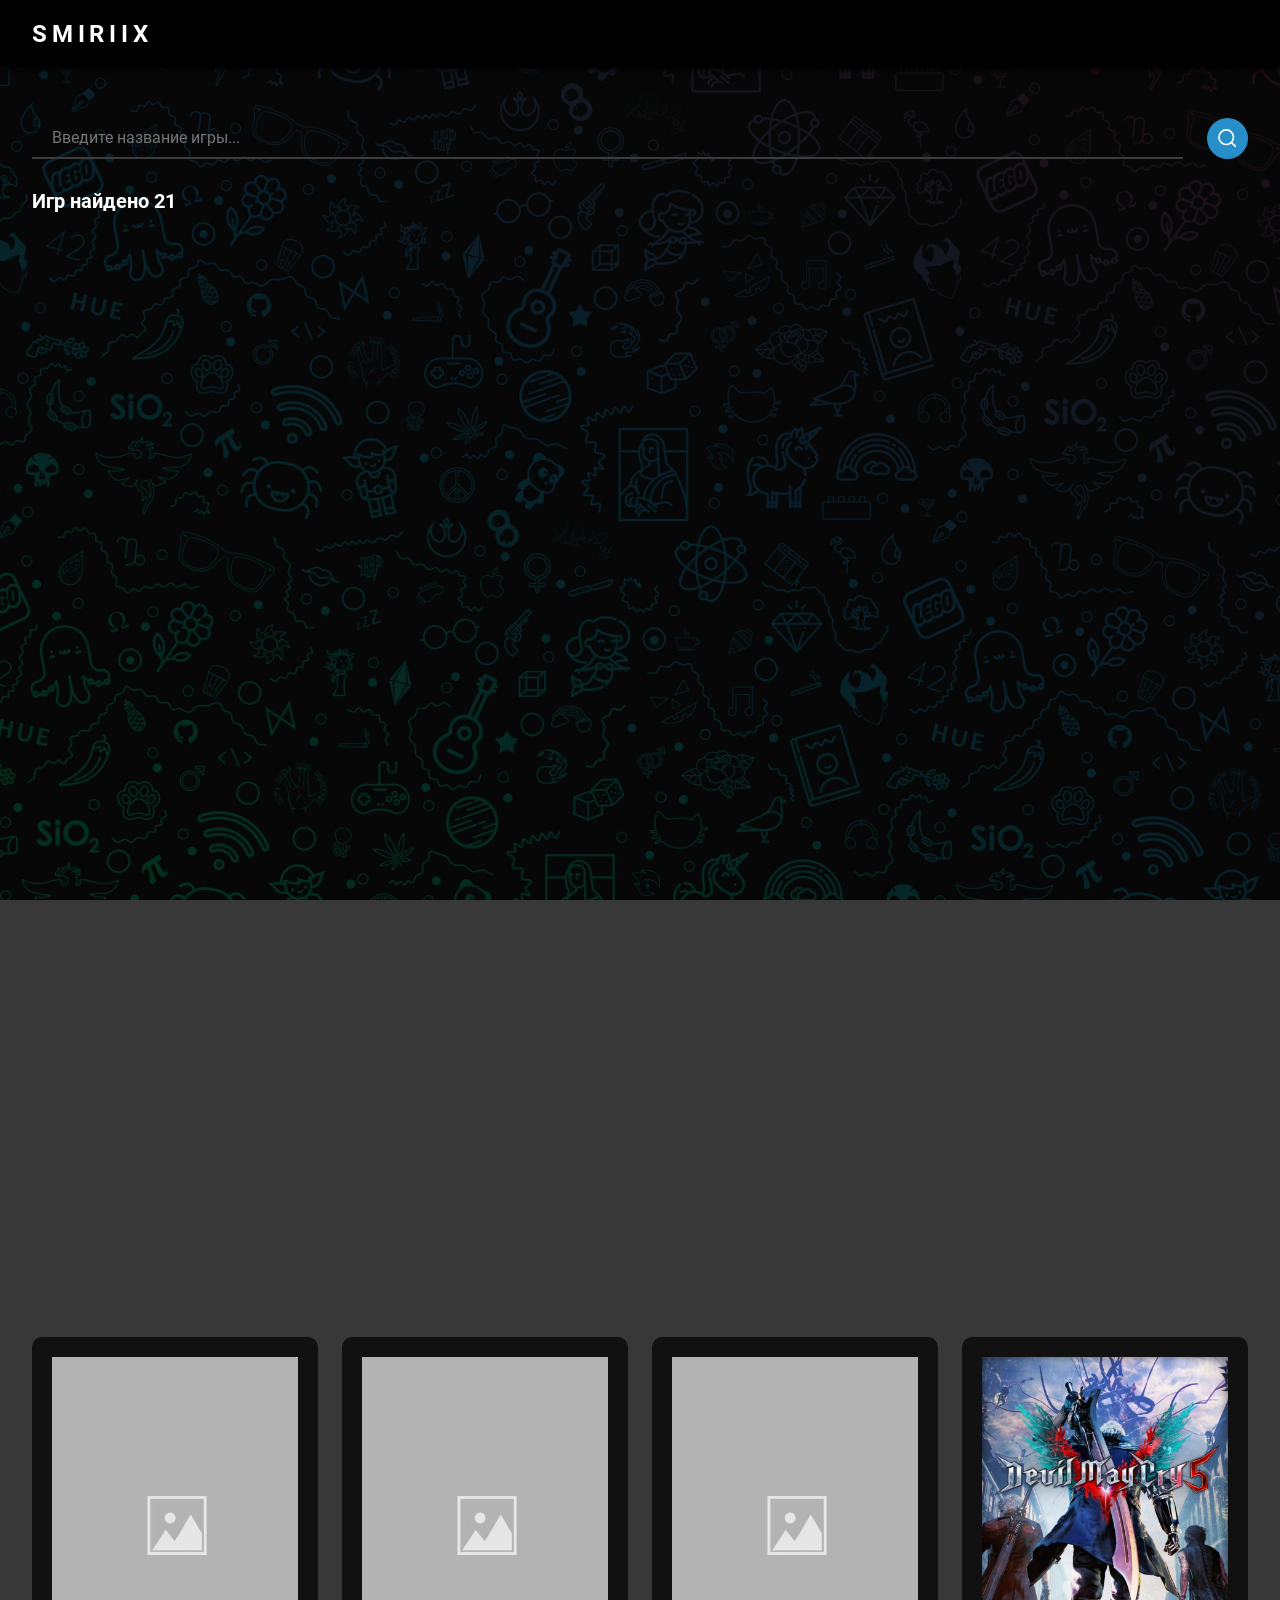
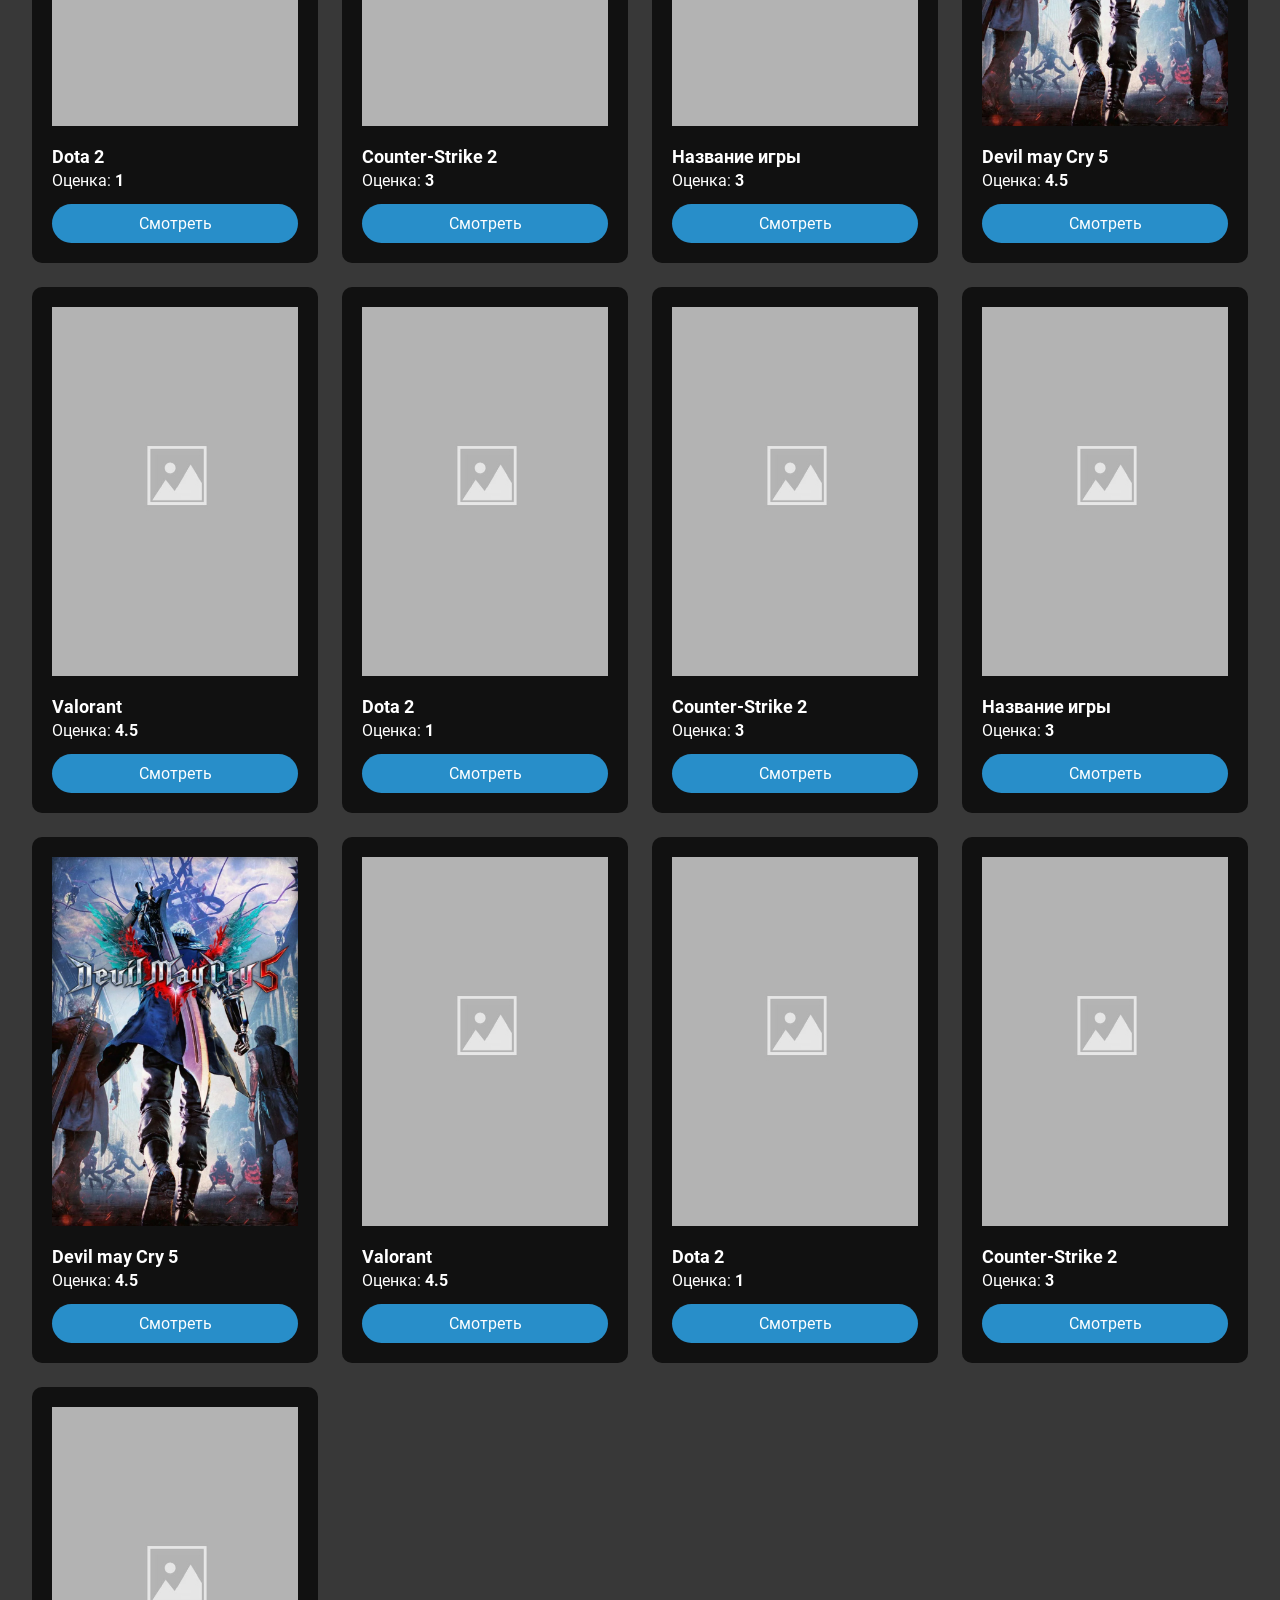
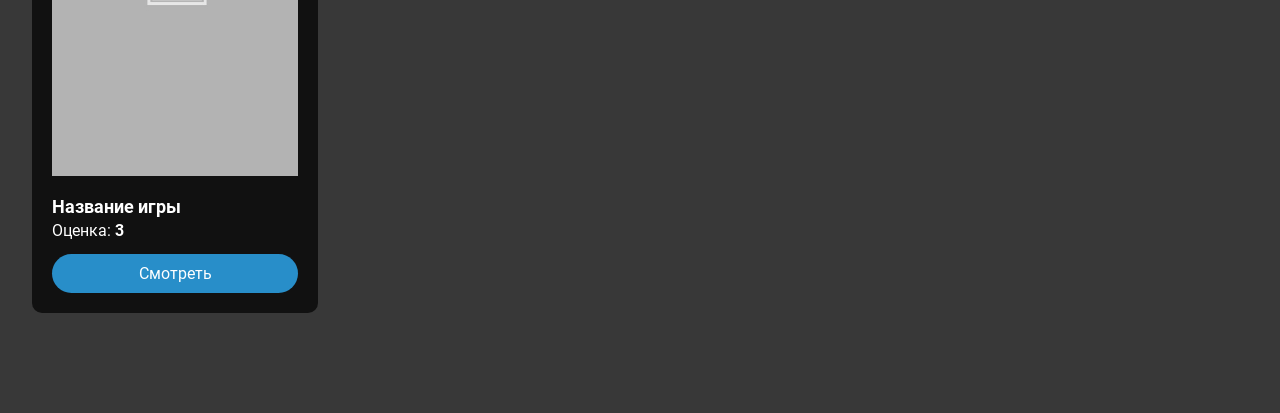
==== commit c196ce32: "Update index.html" ====
--- a/index.html
+++ b/index.html
@@ -11,7 +11,7 @@
     <header class="header">
         <div class="container">
             <div class="header__wrapper">
-                <a href="/" class="header__logo">Smiriix</a>
+                <a href="/twitch/" class="header__logo">Smiriix</a>
             </div>
         </div>
     </header>
@@ -24,6 +24,7 @@
             <div class="gameList__wrapper"></div>
         </div>
     </section>
-    <script src="./js/script.js"></script>
+    <script src="./script.js"></script>
 </body>
-</html>+
+</html>
--- a/css/style.css
+++ b/css/style.css
@@ -20,7 +20,7 @@
     background-image: url("../assets/background.jpg");
     background-position: center;
     background-repeat: no-repeat;
-    background-size: 110vw;
+    background-size: cover;
     background-attachment: fixed;
     background-blend-mode: multiply;
 }
@@ -89,6 +89,12 @@
     grid-template-columns: repeat(5, 1fr);
     gap: 24px;
 }
+.gameList__error {
+    grid-column: 1 / -1;
+    color: #fff;
+    font-size: 20px;
+    font-weight: 700;
+}
 .gameList__item {
     display: block;
     background: #111;
@@ -134,4 +140,25 @@
 }
 .gameList__item_data a:hover {
     opacity: 0.6;
+}
+
+@media (max-width: 1360px){
+    .gameList__wrapper {
+        grid-template-columns: repeat(4, 1fr);
+    }
+}
+@media (max-width: 1200px){
+    .gameList__wrapper {
+        grid-template-columns: repeat(3, 1fr);
+    }
+}
+@media (max-width: 990px){
+    .gameList__wrapper {
+        grid-template-columns: repeat(2, 1fr);
+    }
+}
+@media (max-width: 520px){
+    .gameList__wrapper {
+        grid-template-columns: repeat(1, 1fr);
+    }
 }
